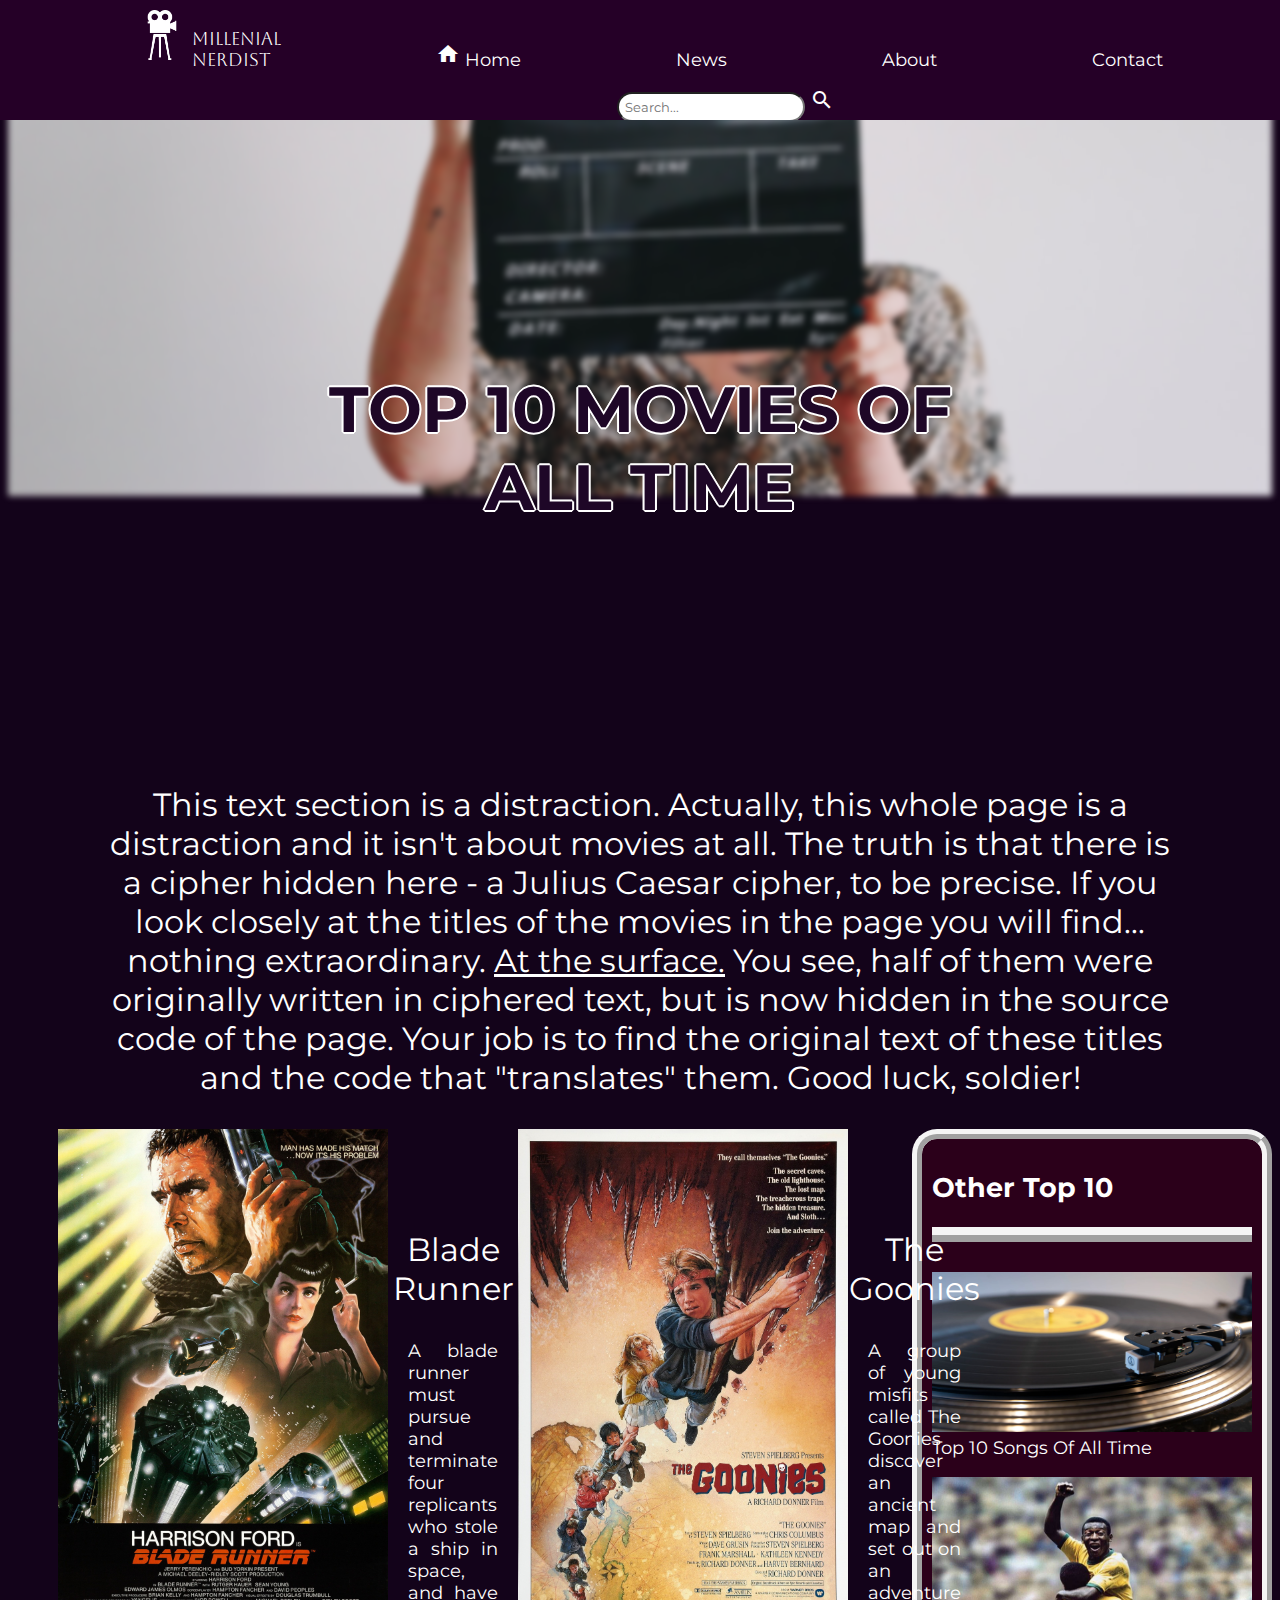
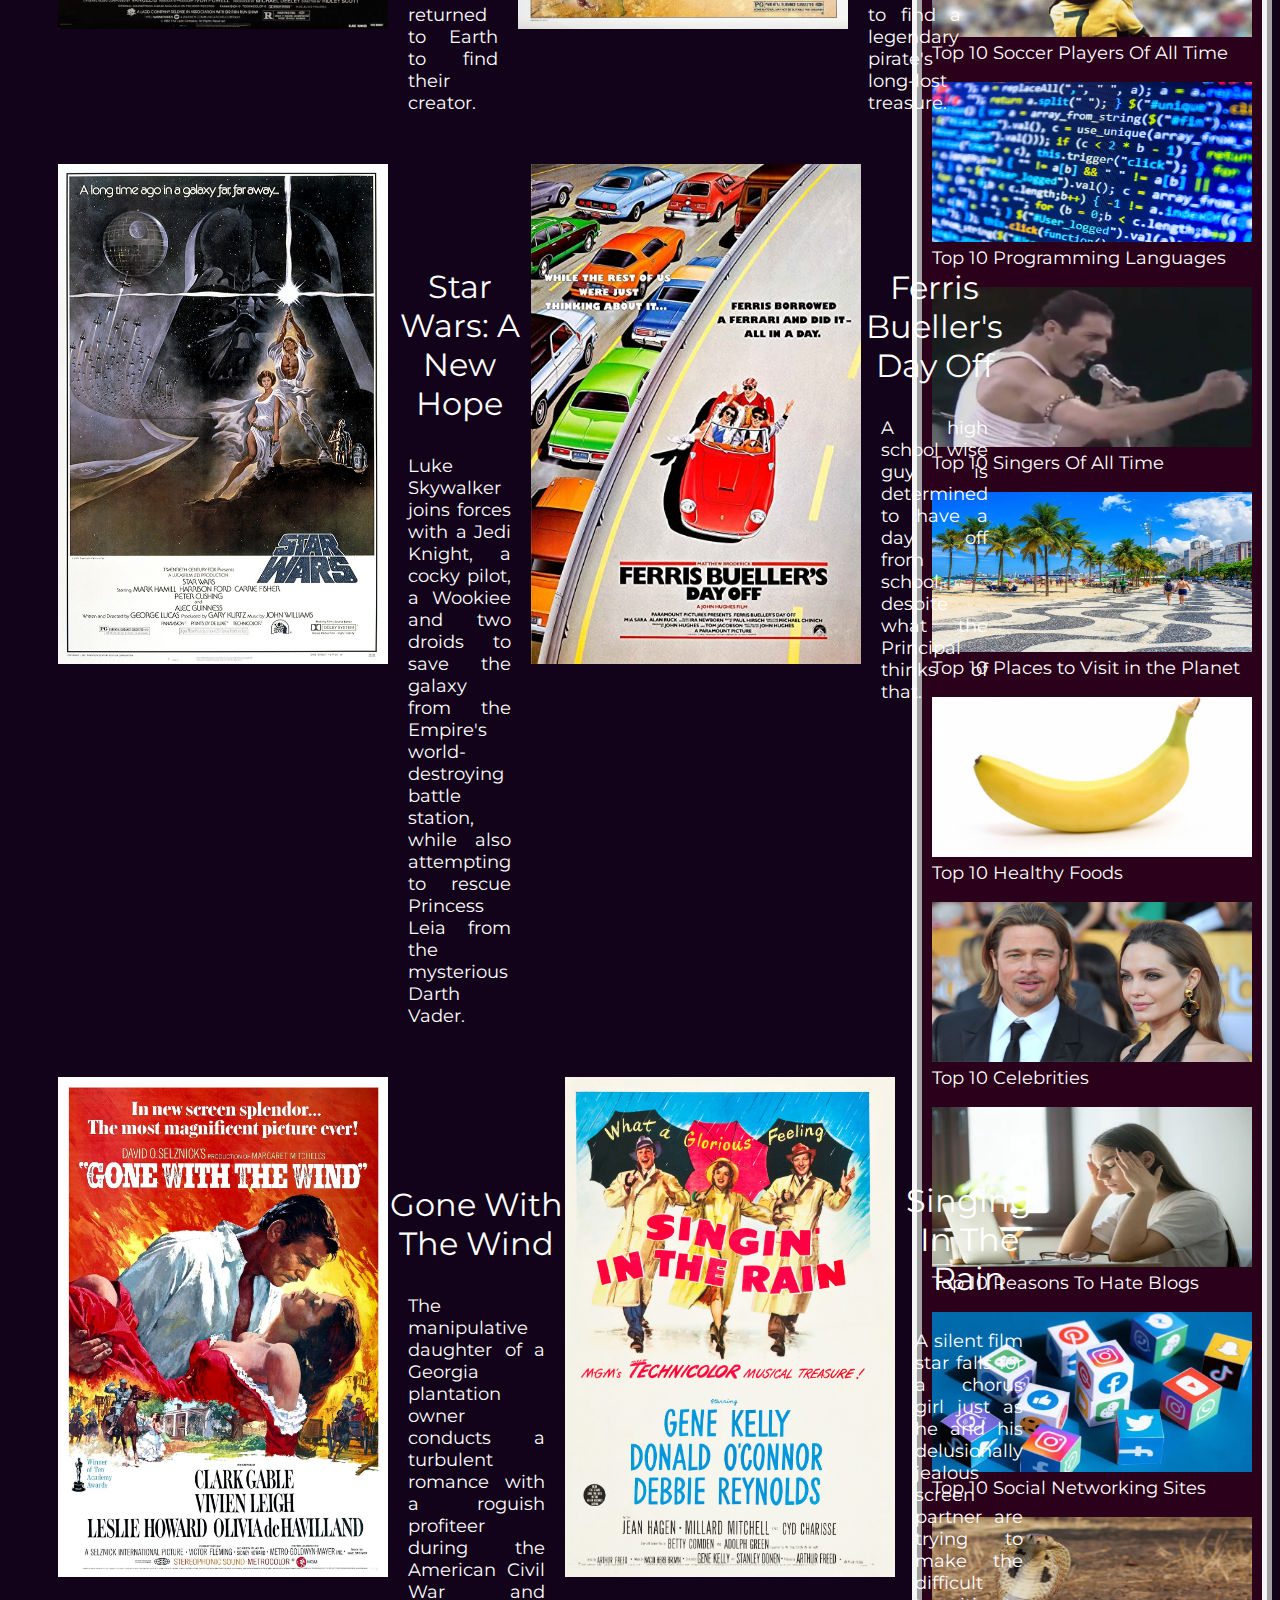
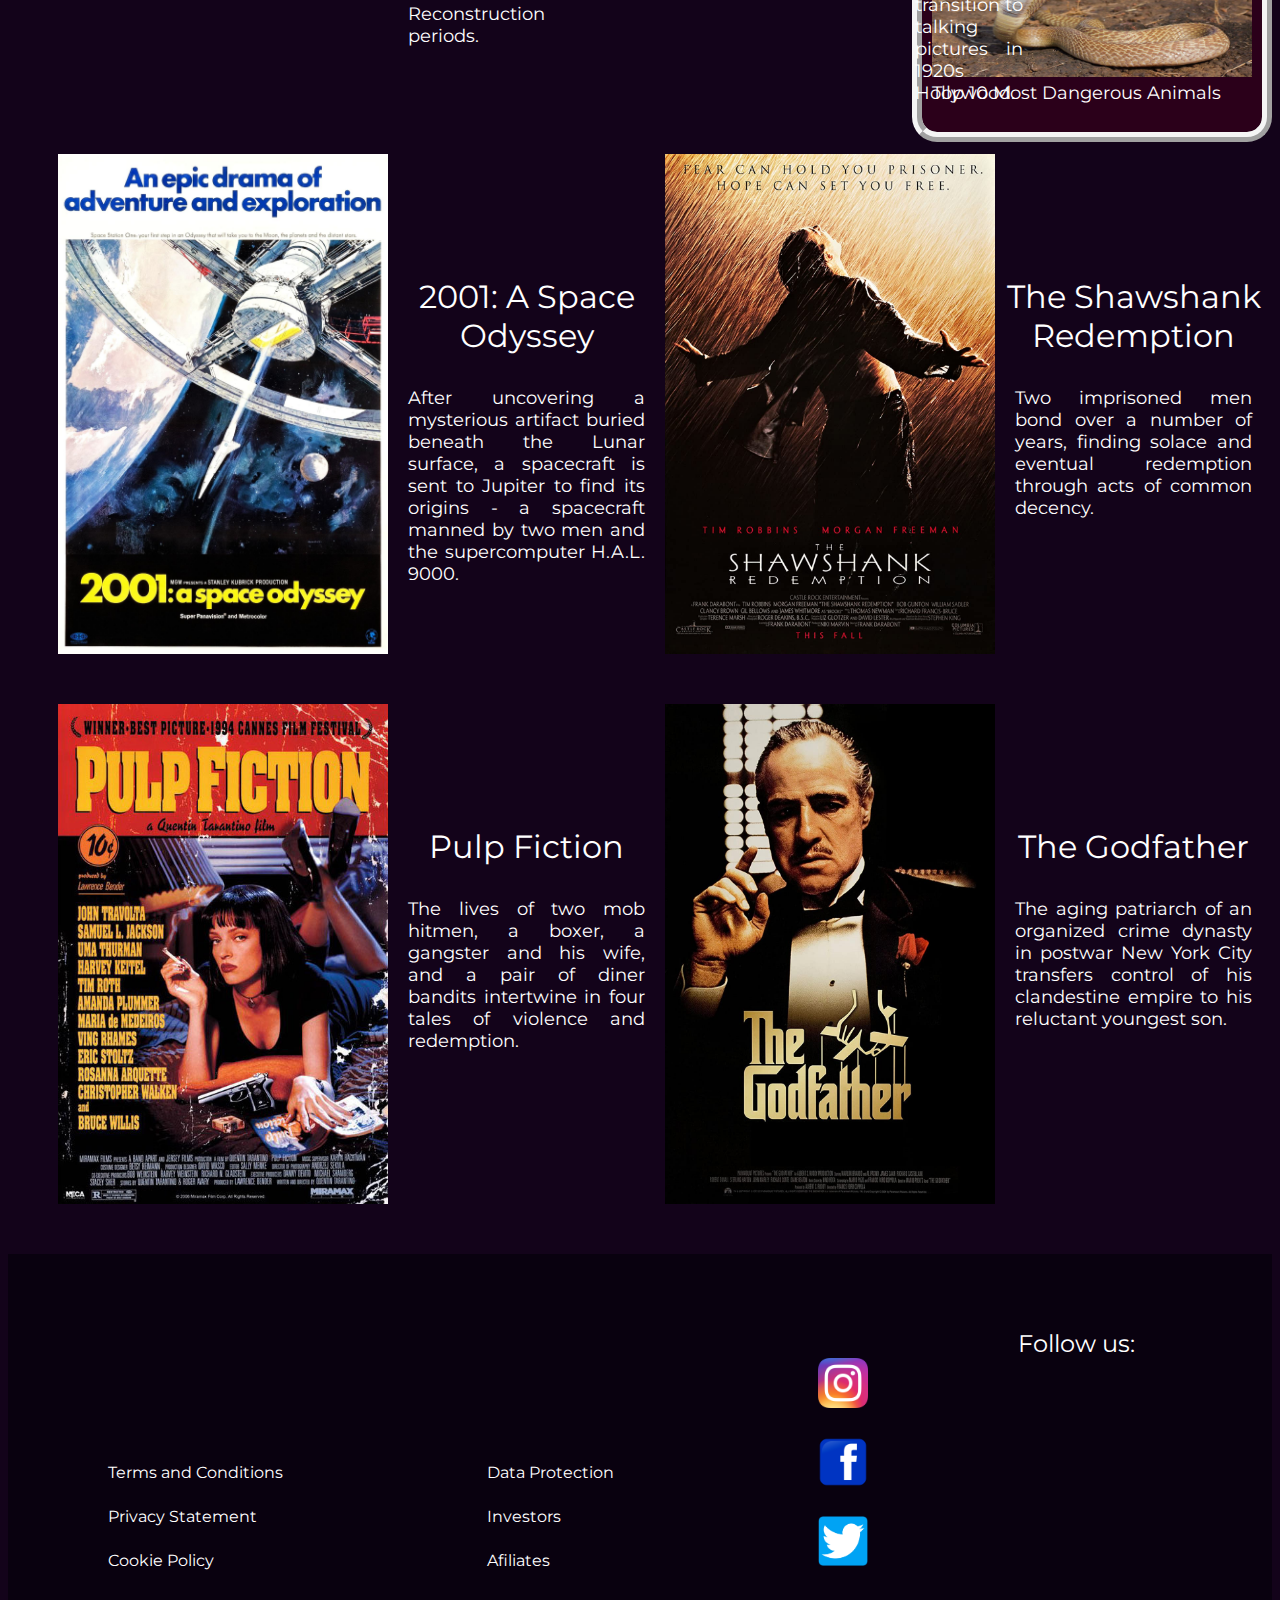
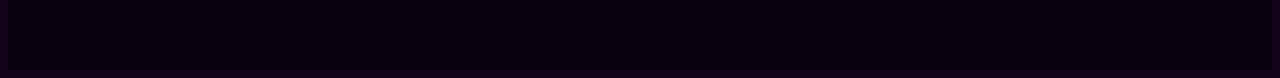
==== src/index.html @ d36bc5b1 "Create src folder and separate html, css and js files" ====
<!DOCTYPE html>
<html lang="pt-br">
  <head>
    <meta charset="UTF-8">
    <meta http-equiv="X-UA-Compatible" content="IE=edge">
    <meta name="viewport" content="width=device-width, initial-scale=1.0">
    <meta name="robots" content="index, follow">
    <meta name="revised" content="F_r_i_d_a_y, September __th, 2022, __:__pm">
    <meta name="author" content="Matheus Caetano Rocha, https://github.com/matheusrocha-mus">
    <link rel="stylesheet" href="https://fonts.googleapis.com/css?family=Montserrat">
    <link rel="stylesheet" href="https://fonts.googleapis.com/css?family=Aboreto">
    <link rel="stylesheet" href="https://fonts.googleapis.com/icon?family=Material+Icons">
    <link rel="icon" type="image/png" href="../camera-icon.png">
    <link rel="stylesheet" href="index.css">
    <title>Millenial Nerdist - Top 10 Movies Of All Time</title>
  </head>


  <body>
    <header>
      <a href="../shrek.png" target="_blank">Accessibility</a>
      <a class="margin-nav-header" href="../shrek.png" target="_blank">Where We Are</a>
      <a class="margin-nav-header" href="../shrek.png" target="_blank">Legal Information</a>
      <a class="margin-nav-header" href="../shrek.png" target="_blank">Support</a>
      <select class="margin-nav-header" style="border-radius: 25px; font-family: Montserrat, sans-serif; text-align: center;">
        <option disabled selected>Language</option>
        <option>English</option>
        <option>American english</option>
        <option>Californian english</option>
        <option>Also english</option>
        <option>Uhm... english?</option>
        <option>English, hell yeah!</option>
      </select>
<!--      <a href="../shrek.png" target="_blank"><i class="material-icons" style="text-align: right;">settings</i></a>-->
    </header>
    

    <nav id="nav">
      <div style="display:inline-block; vertical-align:top;">
        <a href="#nav">
          <img src="../camera-icon.png" width="50" height="50" alt="film-camera-icon">
        </a>
      </div>
      <div style="display:inline-block;"><p style="font-family: Aboreto, sans-serif; text-align: left">Millenial<br>Nerdist</p></div>
      <a class="margin-nav-header" id="home" href="#home">
        <i class="material-icons">home</i>
        <div style="display: inline-block;">Home</div></a>
      <a class="margin-nav-header" href="../shrek.png" target="_blank">News</a>
      <a class="margin-nav-header" href="../shrek.png" target="_blank">About</a>
      <a class="margin-nav-header" href="../shrek.png" target="_blank">Contact</a>
      <input class="margin-nav-header" type="text" placeholder="  Search..." style="border-radius: 25px; font-family: Montserrat, sans-serif; padding: 5px 0px">
      <a href="../shrek.png" target="_blank"><i class="material-icons">search</i></a>
      </nav>


    <section style="margin-top: 15px;">
      <div id="background-image-and-title">
        <img src="../main-title-background-image.jpg" alt="background-image" style="width:100%; margin-top:-400px">
      </div>
      <h1 id="background-text">TOP 10 MOVIES OF ALL TIME</h1>
    </section>


    <section>
      <p style="text-align: center; padding: 0px 100px">
        <emphasis>This text section is a distraction. Actually, this whole page is a distraction and it isn't about movies at all. The truth is that there is a cipher hidden here - a Julius Caesar cipher,
                  to be precise. If you look closely at the titles of the movies in the page you will find... nothing extraordinary. <u>At the surface.</u> You see, half of them were originally written in
                  ciphered text, but is now hidden in the source code of the page. Your job is to find the original text of these titles and the code that "translates" them. Good luck, soldier!</emphasis>
      </p>
    </section>

    <aside>
      <h2>Other Top 10</h2>
      <p style="border-top: 15px ridge whitesmoke;">
        <a href="../shrek.png" target="_blank">
          <img src="../vinyl.jpeg" width="320" height="160" alt="vinyl" style="padding-top: 30px;"><br>
          Top 10 Songs Of All Time</a></p>
      <p><a href="../shrek.png" target="_blank">
        <img src="../soccer.jpg" width="320" height="160" alt="soccer"><br>
        Top 10 Soccer Players Of All Time</a></p>
      <p><a href="../shrek.png" target="_blank">
        <img src="../programming-languages.jpg" width="320" height="160" alt="programming-languages"><br>
        Top 10 Programming Languages</a></p>
      <p><a href="../shrek.png" target="_blank">
        <img src="../freddie-mercury.jpg" width="320" height="160" alt="freddie-mercury"><br>
        Top 10 Singers Of All Time</a></p>
      <p><a href="../shrek.png" target="_blank">
        <img src="../copacabana.jpg" width="320" height="160" alt="copacabana"><br>
        Top 10 Places to Visit in the Planet</a></p>
      <p><a href="../shrek.png" target="_blank">
        <img src="../banana.jpg" width="320" height="160" alt="banana"><br>
        Top 10 Healthy Foods</a></p>
      <p><a href="../shrek.png" target="_blank">
        <img src="../celebrities.png" width="320" height="160" alt="celebrities"><br>
        Top 10 Celebrities</a></p>
      <p><a href="../shrek.png" target="_blank">
        <img src="../blogs.jpeg" width="320" height="160" alt="blogs"><br>
        Top 10 Reasons To Hate Blogs</a></p>
      <p><a href="../shrek.png" target="_blank">
        <img src="../social-networks.jpeg" width="320" height="160" alt="social-networks"><br>
        Top 10 Social Networking Sites</a></p>
      <p><a href="../shrek.png" target="_blank">
        <img src="../snake.jpg" width="320" height="160" alt="snake"><br>
        Top 10 Most Dangerous Animals</a></p>
    </aside>

    <article>
      <div class="row">
        <div class="movie-container">
          <a href="https://www.imdb.com/title/tt0083658/?ref_=nv_sr_srsg_3" target="_blank">
            <img class="movie-poster" src="../blade-runner-poster.jpg" width="330" height="500" alt="blade-runner-movie-poster">
            <p class="notEncrypted">Blade Runner</p>
            <div class="notEncrypted">A blade runner must pursue and terminate four replicants who stole a ship in space, and have returned to Earth to find their creator.</div></a>
        </div>

        <div class="movie-container">
          <a href="https://www.imdb.com/title/tt0089218/?ref_=nv_sr_srsg_0" target="_blank">
            <img class="movie-poster" src="../the-goonies-poster.jpg" width="330" height="500" alt="the-goonies-movie-poster">
            <p class="encrypted">Wkh Jrrqlhv</p>
            <div class="encrypted">D jurxs ri brxqj plvilwv fdoohg Wkh Jrrqlhv glvfryhu dq dqflhqw pds dqg vhw rxw rq dq dgyhqwxuh wr ilqg d ohjhqgdub sludwh'v orqj-orvw wuhdvxuh.</div></a>
        </div>
      </div>

      <div class="row">
        <div class="movie-container">
          <a href="https://www.imdb.com/title/tt0076759/?ref_=nv_sr_srsg_1" target="_blank">
            <img class="movie-poster" src="../star-wars-poster.jpg" width="330" height="500" alt="star-wars-movie-poster">
            <p class="notEncrypted">Star Wars: A New Hope</p>
            <div class="notEncrypted">Luke Skywalker joins forces with a Jedi Knight, a cocky pilot, a Wookiee and two droids to save the galaxy from the Empire's world-destroying battle station, while also
                                       attempting to rescue Princess Leia from the mysterious Darth Vader.</div></a>
        </div>

        <div class="movie-container">
          <a href="https://www.imdb.com/title/tt0091042/?ref_=nv_sr_srsg_0" target="_blank">
            <img class="movie-poster" src="../ferris-bueller-poster.jpg" width="330" height="500" alt="ferries-buller-movie-poster">
            <p class="encrypted">Ihuulv Exhoohu'v Gdb Rii</p>
            <div class="encrypted">D kljk vfkrro zlvh jxb lv ghwhuplqhg wr kdyh d gdb rii iurp vfkrro, ghvslwh zkdw wkh Sulqflsdo wklqnv ri wkdw.</div></a>
        </div>
      </div>

      <div class="row">
        <div class="movie-container">
          <a href="https://www.imdb.com/title/tt0031381/?ref_=nv_sr_srsg_0" target="_blank">
            <img class="movie-poster" src="../gone-with-the-wind-poster.jpg" width="330" height="500" alt="gone-with-the-wind-movie-poster">
            <p class="notEncrypted">Gone With The Wind</p>
            <div class="notEncrypted">The manipulative daughter of a Georgia plantation owner conducts a turbulent romance with a roguish profiteer during the American Civil War and Reconstruction periods.</div></a>
        </div>

        <div class="movie-container">
          <a href="https://www.imdb.com/title/tt0045152/?ref_=nv_sr_srsg_2" target="_blank">
            <img class="movie-poster" src="../singing-in-the-rain-poster.jpg" width="330" height="500" alt="singing-in-the-rain-movie-poster">
            <p class="encrypted">Vlqjlqj Lq Wkh Udlq</p>
            <div class="encrypted">D vlohqw ilop vwdu idoov iru d fkruxv jluo mxvw dv kh dqg klv ghoxvlrqdoob mhdorxv vfuhhq sduwqhu duh wublqj wr pdnh wkh gliilfxow wudqvlwlrq wr wdonlqj slfwxuhv lq 1920v
                                   Kroobzrrg.</div></a>
        </div>
      </div>

      <div class="row">
        <div class="movie-container">
          <a href="https://www.imdb.com/title/tt0062622/?ref_=nv_sr_srsg_0" target="_blank">
            <img class="movie-poster" src="../2001-space-odyssey-poster.jpg" width="330" height="500" alt="2001-space-odyssey-movie-poster">
            <p class="notEncrypted">2001: A Space Odyssey</p>
            <div class="notEncrypted">After uncovering a mysterious artifact buried beneath the Lunar surface, a spacecraft is sent to Jupiter to find its origins - a spacecraft manned by two men and the 
                                      supercomputer H.A.L. 9000.</div></a>
        </div>

        <div class="movie-container">
          <a href="https://www.imdb.com/title/tt0111161/?ref_=nv_sr_srsg_0" target="_blank">
            <img class="movie-poster" src="../the-shawshank-redemption-poster.jpg" width="330" height="500" alt="the-shawshank-redemption-movie-poster">
            <p class="encrypted">Wkh Vkdzvkdqn Uhghpswlrq</p>
            <div class="encrypted">Wzr lpsulvrqhg phq erqg ryhu d qxpehu ri bhduv, ilqglqj vrodfh dqg hyhqwxdo uhghpswlrq wkurxjk dfwv ri frpprq ghfhqfb.</div></a>
        </div>
      </div>

      <div class="row">
        <div class="movie-container">
          <a href="https://www.imdb.com/title/tt0110912/?ref_=nv_sr_srsg_0" target="_blank">
            <img class="movie-poster" src="../pulp-fiction-poster.jpg" width="330" height="500" alt="pulp-fiction-movie-poster">
            <p class="notEncrypted">Pulp Fiction</p>
            <div class="notEncrypted">The lives of two mob hitmen, a boxer, a gangster and his wife, and a pair of diner bandits intertwine in four tales of violence and redemption.</div></a>
        </div>

        <div class="movie-container">
          <a href="https://www.imdb.com/title/tt0068646/?ref_=nv_sr_srsg_0" target="_blank">
            <img class="movie-poster" src="../the-godfather-poster.jpg" width="330" height="500" alt="the-godfather-movie-poster">
            <p class="encrypted">Wkh Jrgidwkhu</p>
            <div class="encrypted">Wkh djlqj sdwuldufk ri dq rujdqlchg fulph gbqdvwb lq srvwzdu Qhz Brun Flwb wudqvihuv frqwuro ri klv fodqghvwlqh hpsluh wr klv uhoxfwdqw brxqjhvw vrq.</div></a>
        </div>
      </div>
    </article>


    <footer style="padding: 75px 0px;">
      <div style="display: inline-block; margin-left: 100px;">
        <a href="../shrek.png" target="_blank">Terms and Conditions</a>
        <a href="../shrek.png" target="_blank">Privacy Statement</a>
        <a href="../shrek.png" target="_blank">Cookie Policy</a>
      </div>
      <div style="display: inline-block;">
        <a href="../shrek.png" target="_blank">Data Protection</a>
        <a href="../shrek.png" target="_blank">Investors</a>
        <a href="../shrek.png" target="_blank">Afiliates</a>
      </div>
      <div style="display: inline-block;">
        <div style="font-size: x-large;">Follow us:</div>
        <a href="../shrek.png" target="_blank"><img src="../instagram-icon.png" alt="instagram-icon" height="50px" width="50px"></a>
        <a href="../shrek.png" target="_blank"><img src="../facebook-icon.png" alt="facebook-icon" height="50px" width="50px"></a>
        <a href="../shrek.png" target="_blank"><img src="../twitter-icon.png" alt="twitter-icon" height="50px" width="50px"></a>
      </div>
    </footer>


    <script src="index.js"></script>


  </body>
</html>
---- src/index.css ----
body {
    background-color: rgb(19, 3, 26);
    color: white;
    font-family: Montserrat, sans-serif;
    font-size: xx-large;
}

a {
    text-decoration:none;
    color: white;
}

a:hover {
    color:rgb(255, 215, 162);
}

.margin-nav-header {
    margin-left: 150px;
}

header {
    background-color: rgb(43, 0, 26);
    font-size: medium;
    text-align: center;
    padding: 5px;
    margin-bottom: 14px;
}

nav {
    background-color: rgb(37, 0, 39);
    padding: 10px;
    font-size: large;
    text-align: center;
    position: fixed;
    top: 0;
    left: 0;
    height: 100px;
    width: 100%;
    z-index: 1;
    overflow: hidden;
}

#background-image-and-title {
    position: relative;
    filter: blur(3px);
    -webkit-filter: blur(3px);
    height: 700px;
    overflow: hidden;
}

#background-text {
    position: absolute;
    top: 45%;
    left: 50%;
    transform: translate(-50%, -50%);
    text-align: center;
    color: rgb(30, 7, 39);
    text-shadow: 2px 0 #fff, -2px 0 #fff, 0 2px #fff, 0 -2px #fff, 1px 1px #fff, -1px -1px #fff, 1px -1px #fff, -1px 1px #fff;
}

.movie-container {
    flex: 50%;
    margin-bottom: 50px;
}

.movie-poster {
    float: left;
}

.row {
    display: flex;
    margin-left: 50px;
}
    
p.encrypted, p.notEncrypted {
    text-align: center;
    padding-top: 15%;
}

div.encrypted, div.notEncrypted {
    font-size: large;
    text-align: justify;
    text-justify: inter-word;
    padding: 0px 20px 0px 350px;
}

aside {
    border-radius: 25px;
    background-color: rgb(43, 0, 26);
    float: right;
    border: 10px ridge whitesmoke;
    padding: 10px;
    font-size: large;
}

footer {
    background-color: rgb(9, 1, 15);
    font-size: medium;
}

footer a {
    margin-bottom: 25px;
    display: block;
}

footer div {
    margin-left: 200px;
}
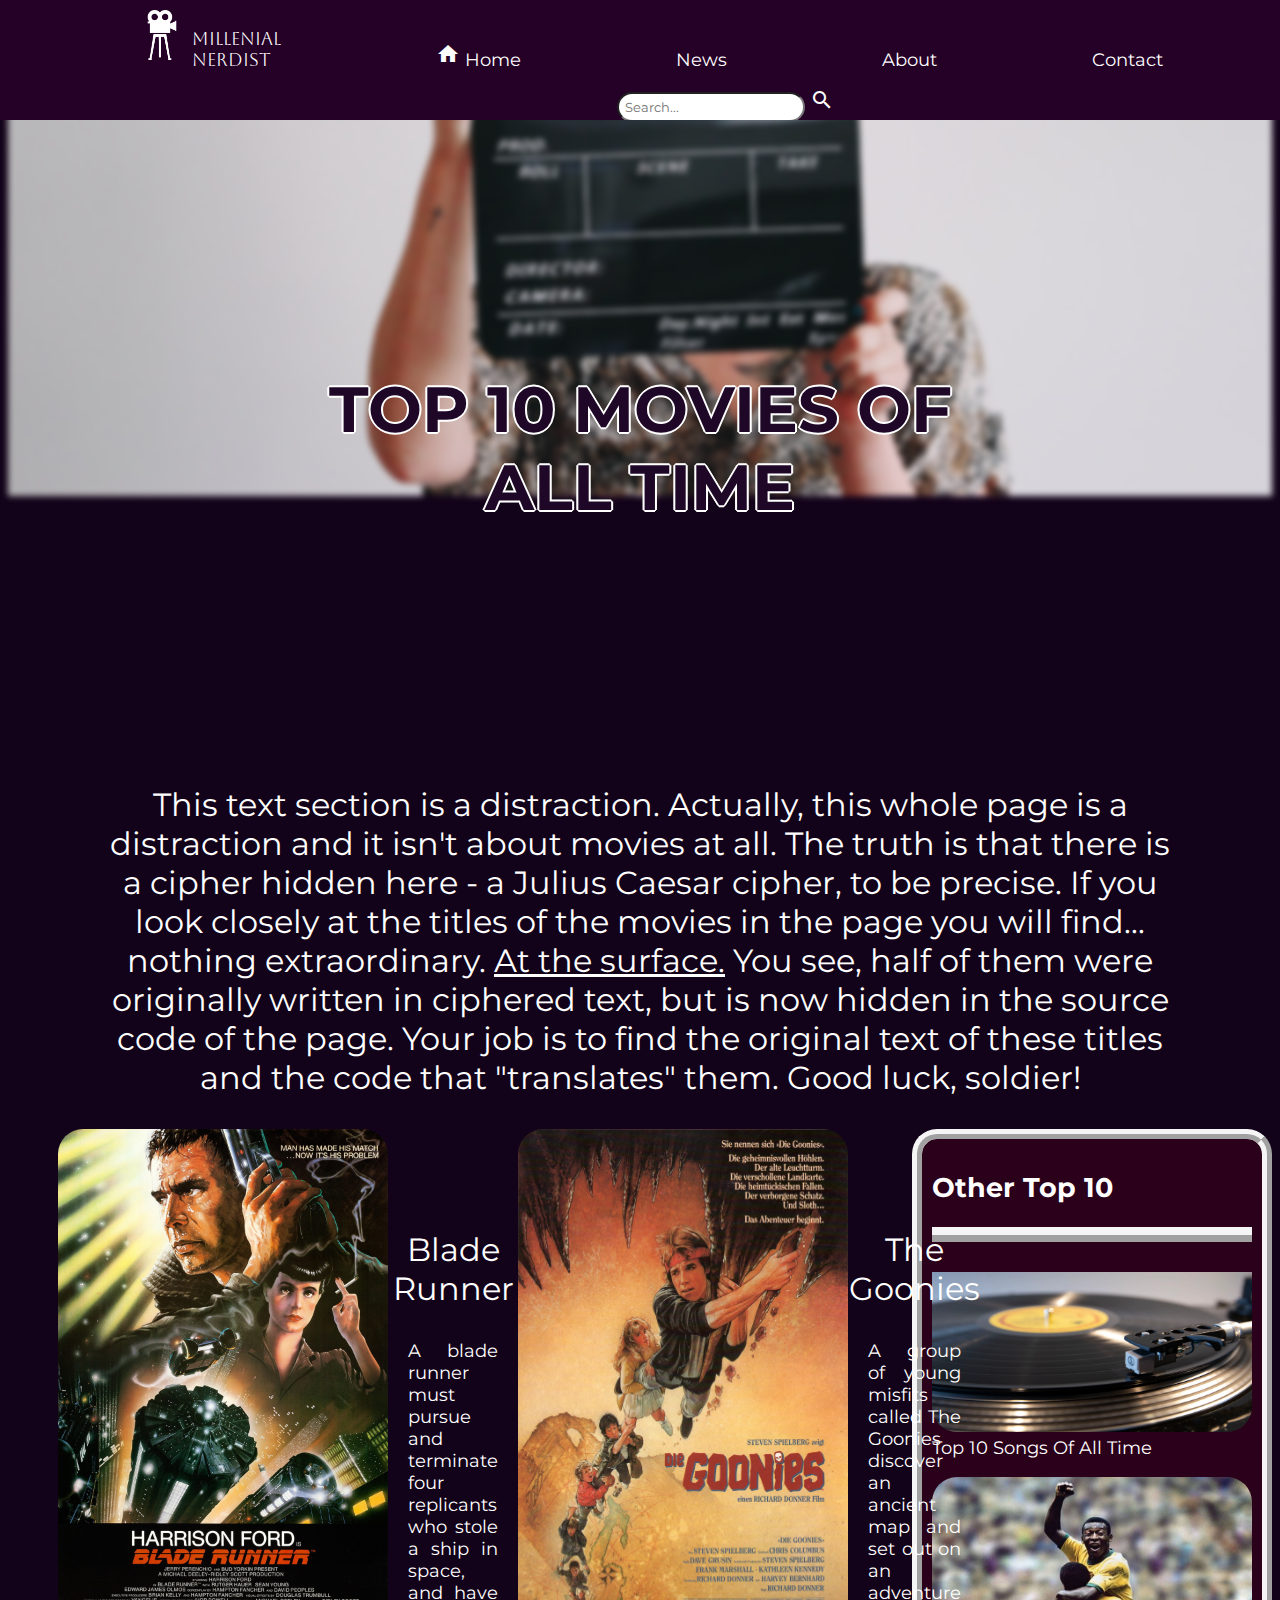
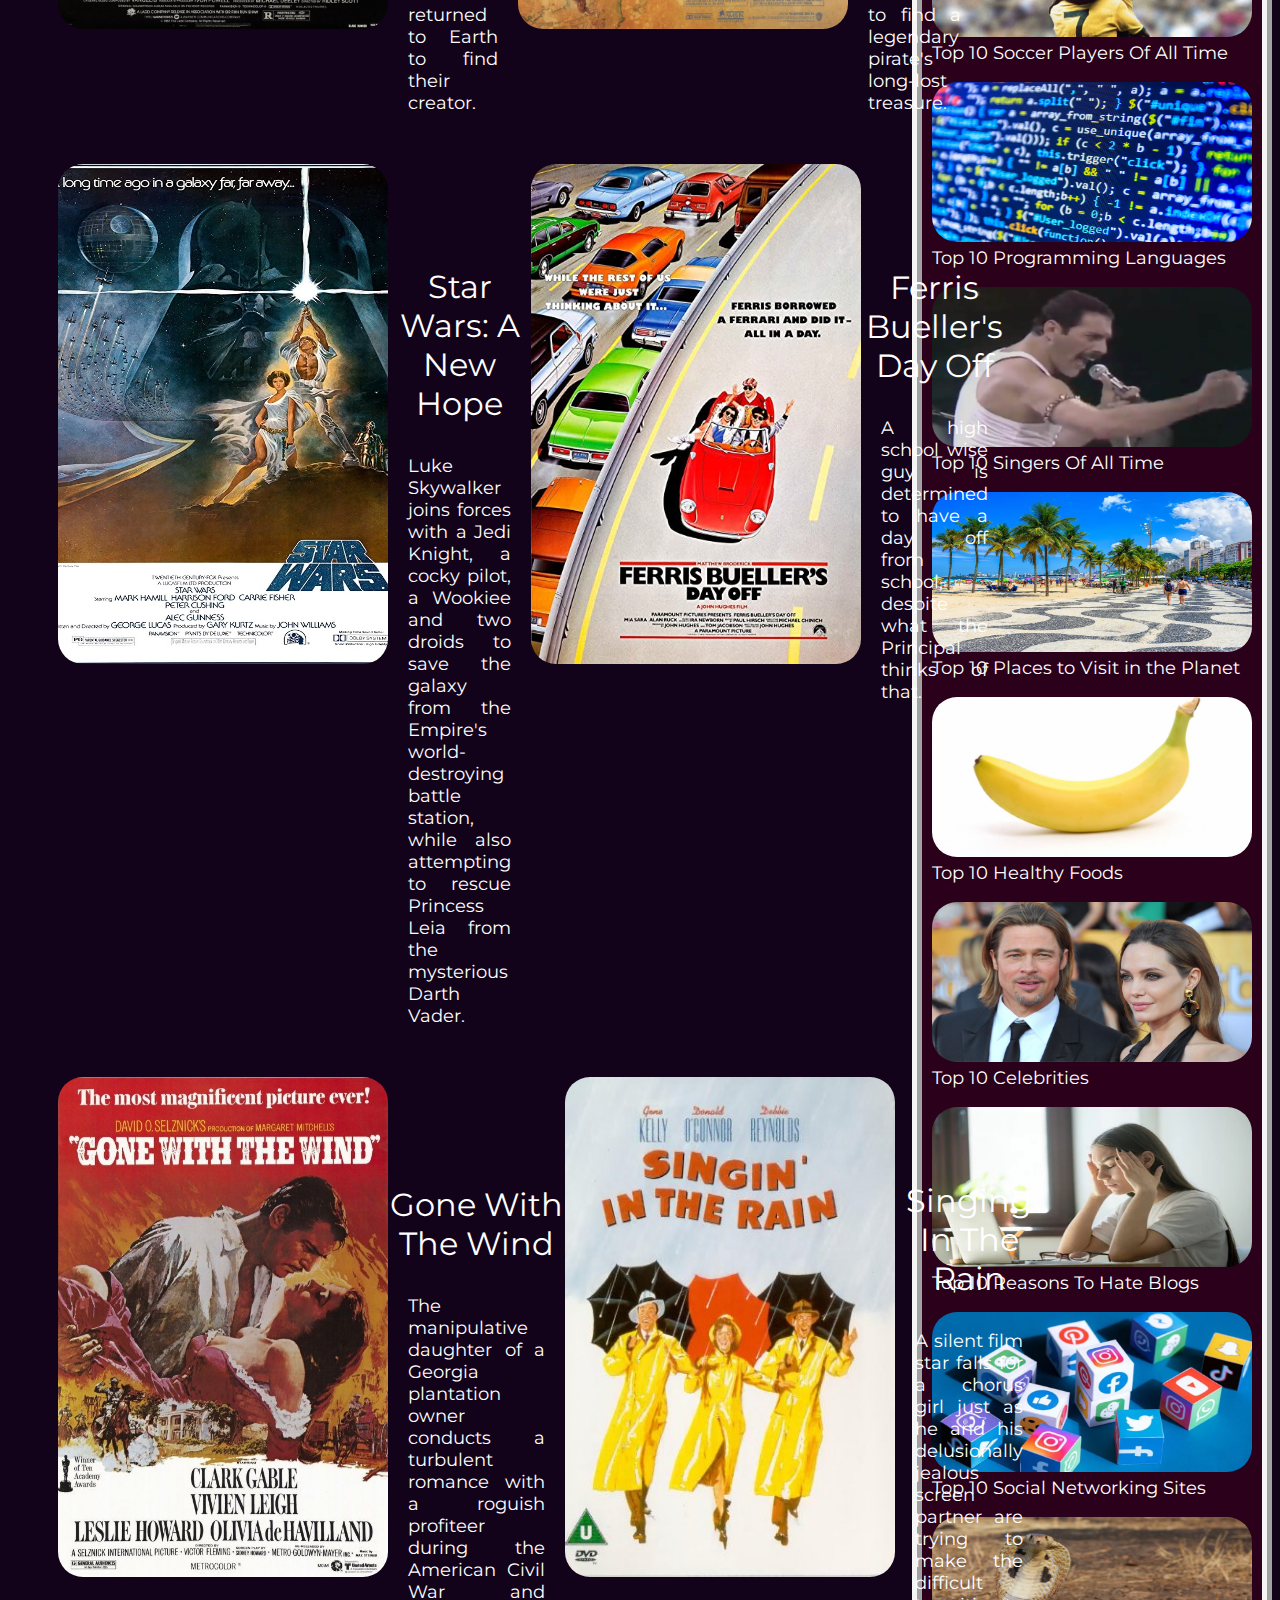
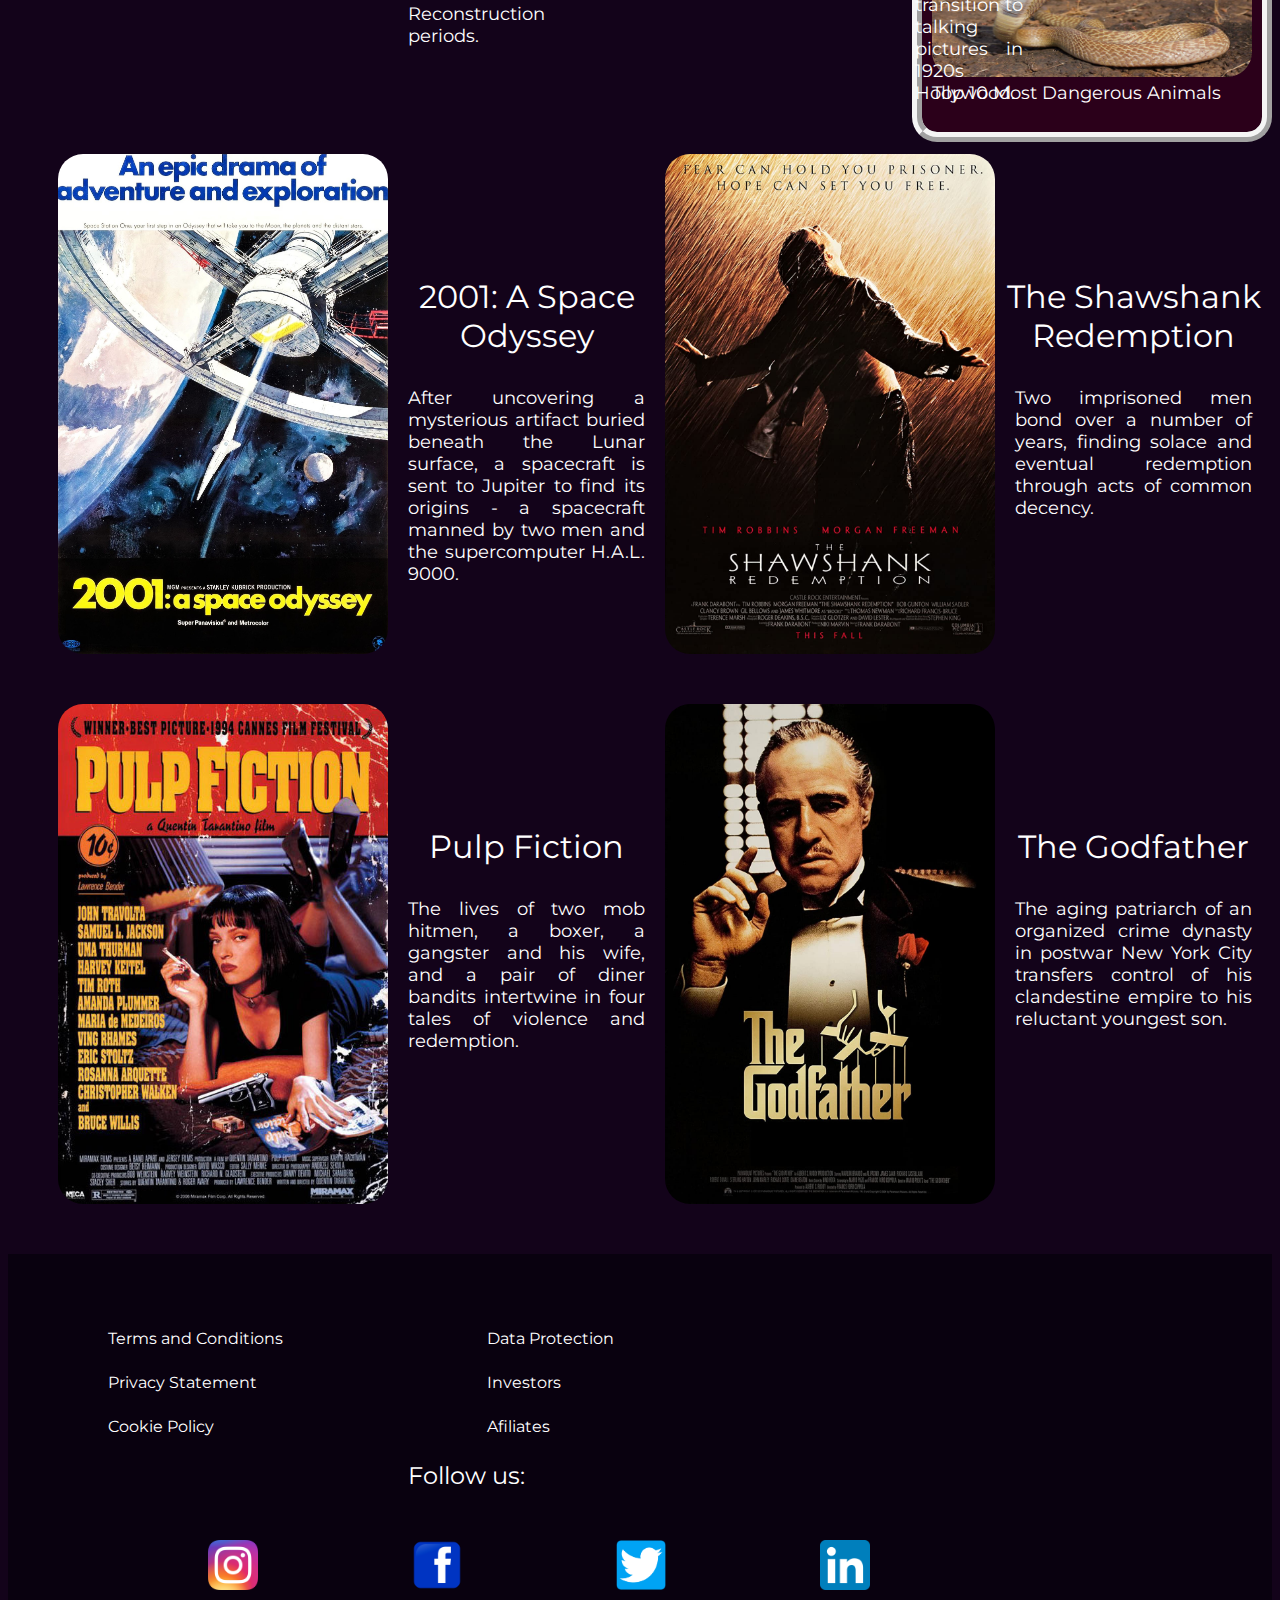
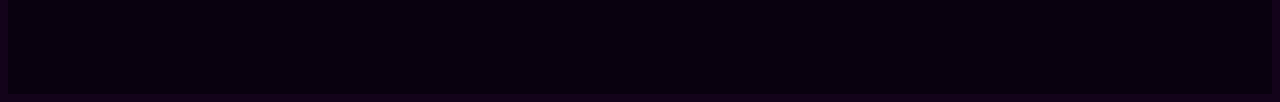
==== commit 431aed3e: "Clip white border of some posters, improve layout/styling and fix footer" ====
--- a/src/index.html
+++ b/src/index.html
@@ -10,18 +10,18 @@
     <link rel="stylesheet" href="https://fonts.googleapis.com/css?family=Montserrat">
     <link rel="stylesheet" href="https://fonts.googleapis.com/css?family=Aboreto">
     <link rel="stylesheet" href="https://fonts.googleapis.com/icon?family=Material+Icons">
-    <link rel="icon" type="image/png" href="../camera-icon.png">
-    <link rel="stylesheet" href="index.css">
+    <link rel="icon" type="image/png" href="../images/camera-icon.png">
+    <link rel="stylesheet" href="style.css">
     <title>Millenial Nerdist - Top 10 Movies Of All Time</title>
   </head>
 
 
   <body>
     <header>
-      <a href="../shrek.png" target="_blank">Accessibility</a>
-      <a class="margin-nav-header" href="../shrek.png" target="_blank">Where We Are</a>
-      <a class="margin-nav-header" href="../shrek.png" target="_blank">Legal Information</a>
-      <a class="margin-nav-header" href="../shrek.png" target="_blank">Support</a>
+      <a href="../images/shrek.png" target="_blank">Accessibility</a>
+      <a class="margin-nav-header" href="../images/shrek.png" target="_blank">Where We Are</a>
+      <a class="margin-nav-header" href="../images/shrek.png" target="_blank">Legal Information</a>
+      <a class="margin-nav-header" href="../images/shrek.png" target="_blank">Support</a>
       <select class="margin-nav-header" style="border-radius: 25px; font-family: Montserrat, sans-serif; text-align: center;">
         <option disabled selected>Language</option>
         <option>English</option>
@@ -31,31 +31,31 @@
         <option>Uhm... english?</option>
         <option>English, hell yeah!</option>
       </select>
-<!--      <a href="../shrek.png" target="_blank"><i class="material-icons" style="text-align: right;">settings</i></a>-->
+<!--      <a href="../images/shrek.png" target="_blank"><i class="material-icons" style="text-align: right;">settings</i></a>-->
     </header>
     
 
     <nav id="nav">
       <div style="display:inline-block; vertical-align:top;">
         <a href="#nav">
-          <img src="../camera-icon.png" width="50" height="50" alt="film-camera-icon">
+          <img src="../images/camera-icon.png" width="50" height="50" alt="film-camera-icon">
         </a>
       </div>
       <div style="display:inline-block;"><p style="font-family: Aboreto, sans-serif; text-align: left">Millenial<br>Nerdist</p></div>
       <a class="margin-nav-header" id="home" href="#home">
         <i class="material-icons">home</i>
         <div style="display: inline-block;">Home</div></a>
-      <a class="margin-nav-header" href="../shrek.png" target="_blank">News</a>
-      <a class="margin-nav-header" href="../shrek.png" target="_blank">About</a>
-      <a class="margin-nav-header" href="../shrek.png" target="_blank">Contact</a>
+      <a class="margin-nav-header" href="../images/shrek.png" target="_blank">News</a>
+      <a class="margin-nav-header" href="../images/shrek.png" target="_blank">About</a>
+      <a class="margin-nav-header" href="../images/shrek.png" target="_blank">Contact</a>
       <input class="margin-nav-header" type="text" placeholder="  Search..." style="border-radius: 25px; font-family: Montserrat, sans-serif; padding: 5px 0px">
-      <a href="../shrek.png" target="_blank"><i class="material-icons">search</i></a>
+      <a href="../images/shrek.png" target="_blank"><i class="material-icons">search</i></a>
       </nav>
 
 
     <section style="margin-top: 15px;">
       <div id="background-image-and-title">
-        <img src="../main-title-background-image.jpg" alt="background-image" style="width:100%; margin-top:-400px">
+        <img src="../images/main-title-background-image.jpg" alt="background-image" style="width:100%; margin-top:-400px">
       </div>
       <h1 id="background-text">TOP 10 MOVIES OF ALL TIME</h1>
     </section>
@@ -72,35 +72,35 @@
     <aside>
       <h2>Other Top 10</h2>
       <p style="border-top: 15px ridge whitesmoke;">
-        <a href="../shrek.png" target="_blank">
-          <img src="../vinyl.jpeg" width="320" height="160" alt="vinyl" style="padding-top: 30px;"><br>
+        <a href="../images/shrek.png" target="_blank">
+          <img src="../images/vinyl.jpeg" width="320" height="160" alt="vinyl" style="padding-top: 30px;"><br>
           Top 10 Songs Of All Time</a></p>
-      <p><a href="../shrek.png" target="_blank">
-        <img src="../soccer.jpg" width="320" height="160" alt="soccer"><br>
+      <p><a href="../images/shrek.png" target="_blank">
+        <img src="../images/soccer.jpg" width="320" height="160" alt="soccer"><br>
         Top 10 Soccer Players Of All Time</a></p>
-      <p><a href="../shrek.png" target="_blank">
-        <img src="../programming-languages.jpg" width="320" height="160" alt="programming-languages"><br>
+      <p><a href="../images/shrek.png" target="_blank">
+        <img src="../images/programming-languages.jpg" width="320" height="160" alt="programming-languages"><br>
         Top 10 Programming Languages</a></p>
-      <p><a href="../shrek.png" target="_blank">
-        <img src="../freddie-mercury.jpg" width="320" height="160" alt="freddie-mercury"><br>
+      <p><a href="../images/shrek.png" target="_blank">
+        <img src="../images/freddie-mercury.jpg" width="320" height="160" alt="freddie-mercury"><br>
         Top 10 Singers Of All Time</a></p>
-      <p><a href="../shrek.png" target="_blank">
-        <img src="../copacabana.jpg" width="320" height="160" alt="copacabana"><br>
+      <p><a href="../images/shrek.png" target="_blank">
+        <img src="../images/copacabana.jpg" width="320" height="160" alt="copacabana"><br>
         Top 10 Places to Visit in the Planet</a></p>
-      <p><a href="../shrek.png" target="_blank">
-        <img src="../banana.jpg" width="320" height="160" alt="banana"><br>
+      <p><a href="../images/shrek.png" target="_blank">
+        <img src="../images/banana.jpg" width="320" height="160" alt="banana"><br>
         Top 10 Healthy Foods</a></p>
-      <p><a href="../shrek.png" target="_blank">
-        <img src="../celebrities.png" width="320" height="160" alt="celebrities"><br>
+      <p><a href="../images/shrek.png" target="_blank">
+        <img src="../images/celebrities.png" width="320" height="160" alt="celebrities"><br>
         Top 10 Celebrities</a></p>
-      <p><a href="../shrek.png" target="_blank">
-        <img src="../blogs.jpeg" width="320" height="160" alt="blogs"><br>
+      <p><a href="../images/shrek.png" target="_blank">
+        <img src="../images/blogs.jpeg" width="320" height="160" alt="blogs"><br>
         Top 10 Reasons To Hate Blogs</a></p>
-      <p><a href="../shrek.png" target="_blank">
-        <img src="../social-networks.jpeg" width="320" height="160" alt="social-networks"><br>
+      <p><a href="../images/shrek.png" target="_blank">
+        <img src="../images/social-networks.jpeg" width="320" height="160" alt="social-networks"><br>
         Top 10 Social Networking Sites</a></p>
-      <p><a href="../shrek.png" target="_blank">
-        <img src="../snake.jpg" width="320" height="160" alt="snake"><br>
+      <p><a href="../images/shrek.png" target="_blank">
+        <img src="../images/snake.jpg" width="320" height="160" alt="snake"><br>
         Top 10 Most Dangerous Animals</a></p>
     </aside>
 
@@ -108,14 +108,14 @@
       <div class="row">
         <div class="movie-container">
           <a href="https://www.imdb.com/title/tt0083658/?ref_=nv_sr_srsg_3" target="_blank">
-            <img class="movie-poster" src="../blade-runner-poster.jpg" width="330" height="500" alt="blade-runner-movie-poster">
+            <img class="movie-poster" src="../images/blade-runner-poster.jpg" width="330" height="500" alt="blade-runner-movie-poster">
             <p class="notEncrypted">Blade Runner</p>
             <div class="notEncrypted">A blade runner must pursue and terminate four replicants who stole a ship in space, and have returned to Earth to find their creator.</div></a>
         </div>
 
         <div class="movie-container">
           <a href="https://www.imdb.com/title/tt0089218/?ref_=nv_sr_srsg_0" target="_blank">
-            <img class="movie-poster" src="../the-goonies-poster.jpg" width="330" height="500" alt="the-goonies-movie-poster">
+            <img class="movie-poster" src="../images/the-goonies-poster.jpg" width="330" height="500" alt="the-goonies-movie-poster">
             <p class="encrypted">Wkh Jrrqlhv</p>
             <div class="encrypted">D jurxs ri brxqj plvilwv fdoohg Wkh Jrrqlhv glvfryhu dq dqflhqw pds dqg vhw rxw rq dq dgyhqwxuh wr ilqg d ohjhqgdub sludwh'v orqj-orvw wuhdvxuh.</div></a>
         </div>
@@ -124,7 +124,7 @@
       <div class="row">
         <div class="movie-container">
           <a href="https://www.imdb.com/title/tt0076759/?ref_=nv_sr_srsg_1" target="_blank">
-            <img class="movie-poster" src="../star-wars-poster.jpg" width="330" height="500" alt="star-wars-movie-poster">
+            <img class="movie-poster" src="../images/star-wars-poster.jpg" width="330" height="500" alt="star-wars-movie-poster">
             <p class="notEncrypted">Star Wars: A New Hope</p>
             <div class="notEncrypted">Luke Skywalker joins forces with a Jedi Knight, a cocky pilot, a Wookiee and two droids to save the galaxy from the Empire's world-destroying battle station, while also
                                        attempting to rescue Princess Leia from the mysterious Darth Vader.</div></a>
@@ -132,7 +132,7 @@
 
         <div class="movie-container">
           <a href="https://www.imdb.com/title/tt0091042/?ref_=nv_sr_srsg_0" target="_blank">
-            <img class="movie-poster" src="../ferris-bueller-poster.jpg" width="330" height="500" alt="ferries-buller-movie-poster">
+            <img class="movie-poster" src="../images/ferris-bueller-poster.jpg" width="330" height="500" alt="ferries-buller-movie-poster">
             <p class="encrypted">Ihuulv Exhoohu'v Gdb Rii</p>
             <div class="encrypted">D kljk vfkrro zlvh jxb lv ghwhuplqhg wr kdyh d gdb rii iurp vfkrro, ghvslwh zkdw wkh Sulqflsdo wklqnv ri wkdw.</div></a>
         </div>
@@ -141,14 +141,14 @@
       <div class="row">
         <div class="movie-container">
           <a href="https://www.imdb.com/title/tt0031381/?ref_=nv_sr_srsg_0" target="_blank">
-            <img class="movie-poster" src="../gone-with-the-wind-poster.jpg" width="330" height="500" alt="gone-with-the-wind-movie-poster">
+            <img class="movie-poster" src="../images/gone-with-the-wind-poster.jpg" width="330" height="500" alt="gone-with-the-wind-movie-poster">
             <p class="notEncrypted">Gone With The Wind</p>
             <div class="notEncrypted">The manipulative daughter of a Georgia plantation owner conducts a turbulent romance with a roguish profiteer during the American Civil War and Reconstruction periods.</div></a>
         </div>
 
         <div class="movie-container">
           <a href="https://www.imdb.com/title/tt0045152/?ref_=nv_sr_srsg_2" target="_blank">
-            <img class="movie-poster" src="../singing-in-the-rain-poster.jpg" width="330" height="500" alt="singing-in-the-rain-movie-poster">
+            <img class="movie-poster" src="../images/singing-in-the-rain-poster.jpg" width="330" height="500" alt="singing-in-the-rain-movie-poster">
             <p class="encrypted">Vlqjlqj Lq Wkh Udlq</p>
             <div class="encrypted">D vlohqw ilop vwdu idoov iru d fkruxv jluo mxvw dv kh dqg klv ghoxvlrqdoob mhdorxv vfuhhq sduwqhu duh wublqj wr pdnh wkh gliilfxow wudqvlwlrq wr wdonlqj slfwxuhv lq 1920v
                                    Kroobzrrg.</div></a>
@@ -158,7 +158,7 @@
       <div class="row">
         <div class="movie-container">
           <a href="https://www.imdb.com/title/tt0062622/?ref_=nv_sr_srsg_0" target="_blank">
-            <img class="movie-poster" src="../2001-space-odyssey-poster.jpg" width="330" height="500" alt="2001-space-odyssey-movie-poster">
+            <img class="movie-poster" src="../images/2001-space-odyssey-poster.jpg" width="330" height="500" alt="2001-space-odyssey-movie-poster">
             <p class="notEncrypted">2001: A Space Odyssey</p>
             <div class="notEncrypted">After uncovering a mysterious artifact buried beneath the Lunar surface, a spacecraft is sent to Jupiter to find its origins - a spacecraft manned by two men and the 
                                       supercomputer H.A.L. 9000.</div></a>
@@ -166,7 +166,7 @@
 
         <div class="movie-container">
           <a href="https://www.imdb.com/title/tt0111161/?ref_=nv_sr_srsg_0" target="_blank">
-            <img class="movie-poster" src="../the-shawshank-redemption-poster.jpg" width="330" height="500" alt="the-shawshank-redemption-movie-poster">
+            <img class="movie-poster" src="../images/the-shawshank-redemption-poster.jpg" width="330" height="500" alt="the-shawshank-redemption-movie-poster">
             <p class="encrypted">Wkh Vkdzvkdqn Uhghpswlrq</p>
             <div class="encrypted">Wzr lpsulvrqhg phq erqg ryhu d qxpehu ri bhduv, ilqglqj vrodfh dqg hyhqwxdo uhghpswlrq wkurxjk dfwv ri frpprq ghfhqfb.</div></a>
         </div>
@@ -175,14 +175,14 @@
       <div class="row">
         <div class="movie-container">
           <a href="https://www.imdb.com/title/tt0110912/?ref_=nv_sr_srsg_0" target="_blank">
-            <img class="movie-poster" src="../pulp-fiction-poster.jpg" width="330" height="500" alt="pulp-fiction-movie-poster">
+            <img class="movie-poster" src="../images/pulp-fiction-poster.jpg" width="330" height="500" alt="pulp-fiction-movie-poster">
             <p class="notEncrypted">Pulp Fiction</p>
             <div class="notEncrypted">The lives of two mob hitmen, a boxer, a gangster and his wife, and a pair of diner bandits intertwine in four tales of violence and redemption.</div></a>
         </div>
 
         <div class="movie-container">
           <a href="https://www.imdb.com/title/tt0068646/?ref_=nv_sr_srsg_0" target="_blank">
-            <img class="movie-poster" src="../the-godfather-poster.jpg" width="330" height="500" alt="the-godfather-movie-poster">
+            <img class="movie-poster" src="../images/the-godfather-poster.jpg" width="330" height="500" alt="the-godfather-movie-poster">
             <p class="encrypted">Wkh Jrgidwkhu</p>
             <div class="encrypted">Wkh djlqj sdwuldufk ri dq rujdqlchg fulph gbqdvwb lq srvwzdu Qhz Brun Flwb wudqvihuv frqwuro ri klv fodqghvwlqh hpsluh wr klv uhoxfwdqw brxqjhvw vrq.</div></a>
         </div>
@@ -191,26 +191,27 @@
 
 
     <footer style="padding: 75px 0px;">
-      <div style="display: inline-block; margin-left: 100px;">
-        <a href="../shrek.png" target="_blank">Terms and Conditions</a>
-        <a href="../shrek.png" target="_blank">Privacy Statement</a>
-        <a href="../shrek.png" target="_blank">Cookie Policy</a>
-      </div>
-      <div style="display: inline-block;">
-        <a href="../shrek.png" target="_blank">Data Protection</a>
-        <a href="../shrek.png" target="_blank">Investors</a>
-        <a href="../shrek.png" target="_blank">Afiliates</a>
-      </div>
-      <div style="display: inline-block;">
-        <div style="font-size: x-large;">Follow us:</div>
-        <a href="../shrek.png" target="_blank"><img src="../instagram-icon.png" alt="instagram-icon" height="50px" width="50px"></a>
-        <a href="../shrek.png" target="_blank"><img src="../facebook-icon.png" alt="facebook-icon" height="50px" width="50px"></a>
-        <a href="../shrek.png" target="_blank"><img src="../twitter-icon.png" alt="twitter-icon" height="50px" width="50px"></a>
+      <div style="margin-left: 100px;">
+        <a href="../images/shrek.png" target="_blank">Terms and Conditions</a>
+        <a href="../images/shrek.png" target="_blank">Privacy Statement</a>
+        <a href="../images/shrek.png" target="_blank">Cookie Policy</a>
+      </div>
+      <div>
+        <a href="../images/shrek.png" target="_blank">Data Protection</a>
+        <a href="../images/shrek.png" target="_blank">Investors</a>
+        <a href="../images/shrek.png" target="_blank">Afiliates</a>
+      </div>
+      <div>
+        <div>Follow us:</div>
+        <a href="../images/shrek.png" target="_blank"><img src="../images/instagram-icon.png" alt="instagram-icon" height="50px" width="50px"></a>
+        <a href="../images/shrek.png" target="_blank"><img src="../images/facebook-icon.png" alt="facebook-icon" height="50px" width="50px"></a>
+        <a href="../images/shrek.png" target="_blank"><img src="../images/twitter-icon.png" alt="twitter-icon" height="50px" width="50px"></a>
+        <a href="../images/shrek.png" target="_blank"><img src="../images/linkedin-icon.png" alt="linkedin-icon" height="50px" width="50px"></a>
       </div>
     </footer>
 
 
-    <script src="index.js"></script>
+    <script src="script.js"></script>
 
 
   </body>
--- a/src/style.css
+++ b/src/style.css
@@ -0,0 +1,121 @@
+body {
+    background-color: rgb(19, 3, 26);
+    color: white;
+    font-family: Montserrat, sans-serif;
+    font-size: xx-large;
+}
+
+a {
+    text-decoration:none;
+    color: white;
+}
+
+a:hover {
+    color:#eaa9ff;
+}
+
+.margin-nav-header {
+    margin-left: 150px;
+}
+
+header {
+    background-color: rgb(43, 0, 26);
+    font-size: medium;
+    text-align: center;
+    padding: 5px;
+    margin-bottom: 14px;
+}
+
+nav {
+    background-color: rgb(37, 0, 39);
+    padding: 10px;
+    font-size: large;
+    text-align: center;
+    position: fixed;
+    top: 0;
+    left: 0;
+    height: 100px;
+    width: 100%;
+    z-index: 1;
+    overflow: hidden;
+}
+
+#background-image-and-title {
+    position: relative;
+    filter: blur(3px);
+    -webkit-filter: blur(3px);
+    height: 700px;
+    overflow: hidden;
+}
+
+#background-text {
+    position: absolute;
+    top: 45%;
+    left: 50%;
+    transform: translate(-50%, -50%);
+    text-align: center;
+    color: rgb(30, 7, 39);
+    text-shadow: 2px 0 #fff, -2px 0 #fff, 0 2px #fff, 0 -2px #fff, 1px 1px #fff, -1px -1px #fff, 1px -1px #fff, -1px 1px #fff;
+}
+
+article img, aside img { border-radius: 25px; }
+
+.movie-container {
+    flex: 50%;
+    margin-bottom: 50px;
+}
+
+.movie-poster {
+    float: left;
+}
+
+.row {
+    display: flex;
+    margin-left: 50px;
+}
+    
+p.encrypted, p.notEncrypted {
+    text-align: center;
+    padding-top: 15%;
+}
+
+div.encrypted, div.notEncrypted {
+    font-size: large;
+    text-align: justify;
+    text-justify: inter-word;
+    padding: 0px 20px 0px 350px;
+}
+
+aside {
+    border-radius: 25px;
+    background-color: rgb(43, 0, 26);
+    float: right;
+    border: 10px ridge whitesmoke;
+    padding: 10px;
+    font-size: large;
+}
+
+footer {
+    background-color: rgb(9, 1, 15);
+    font-size: medium;
+}
+
+footer a {
+    margin-bottom: 25px;
+    display: block;
+}
+
+footer div {
+    margin-left: 200px;
+}
+
+footer > div { display: inline-block; }
+
+footer div:last-child a {
+    display: inline-block;
+    margin-right: 150px;
+}
+
+footer div:last-child div { font-size: x-large; margin-bottom: 50px; }
+
+footer div:last-child a:last-child { margin-right: 0; }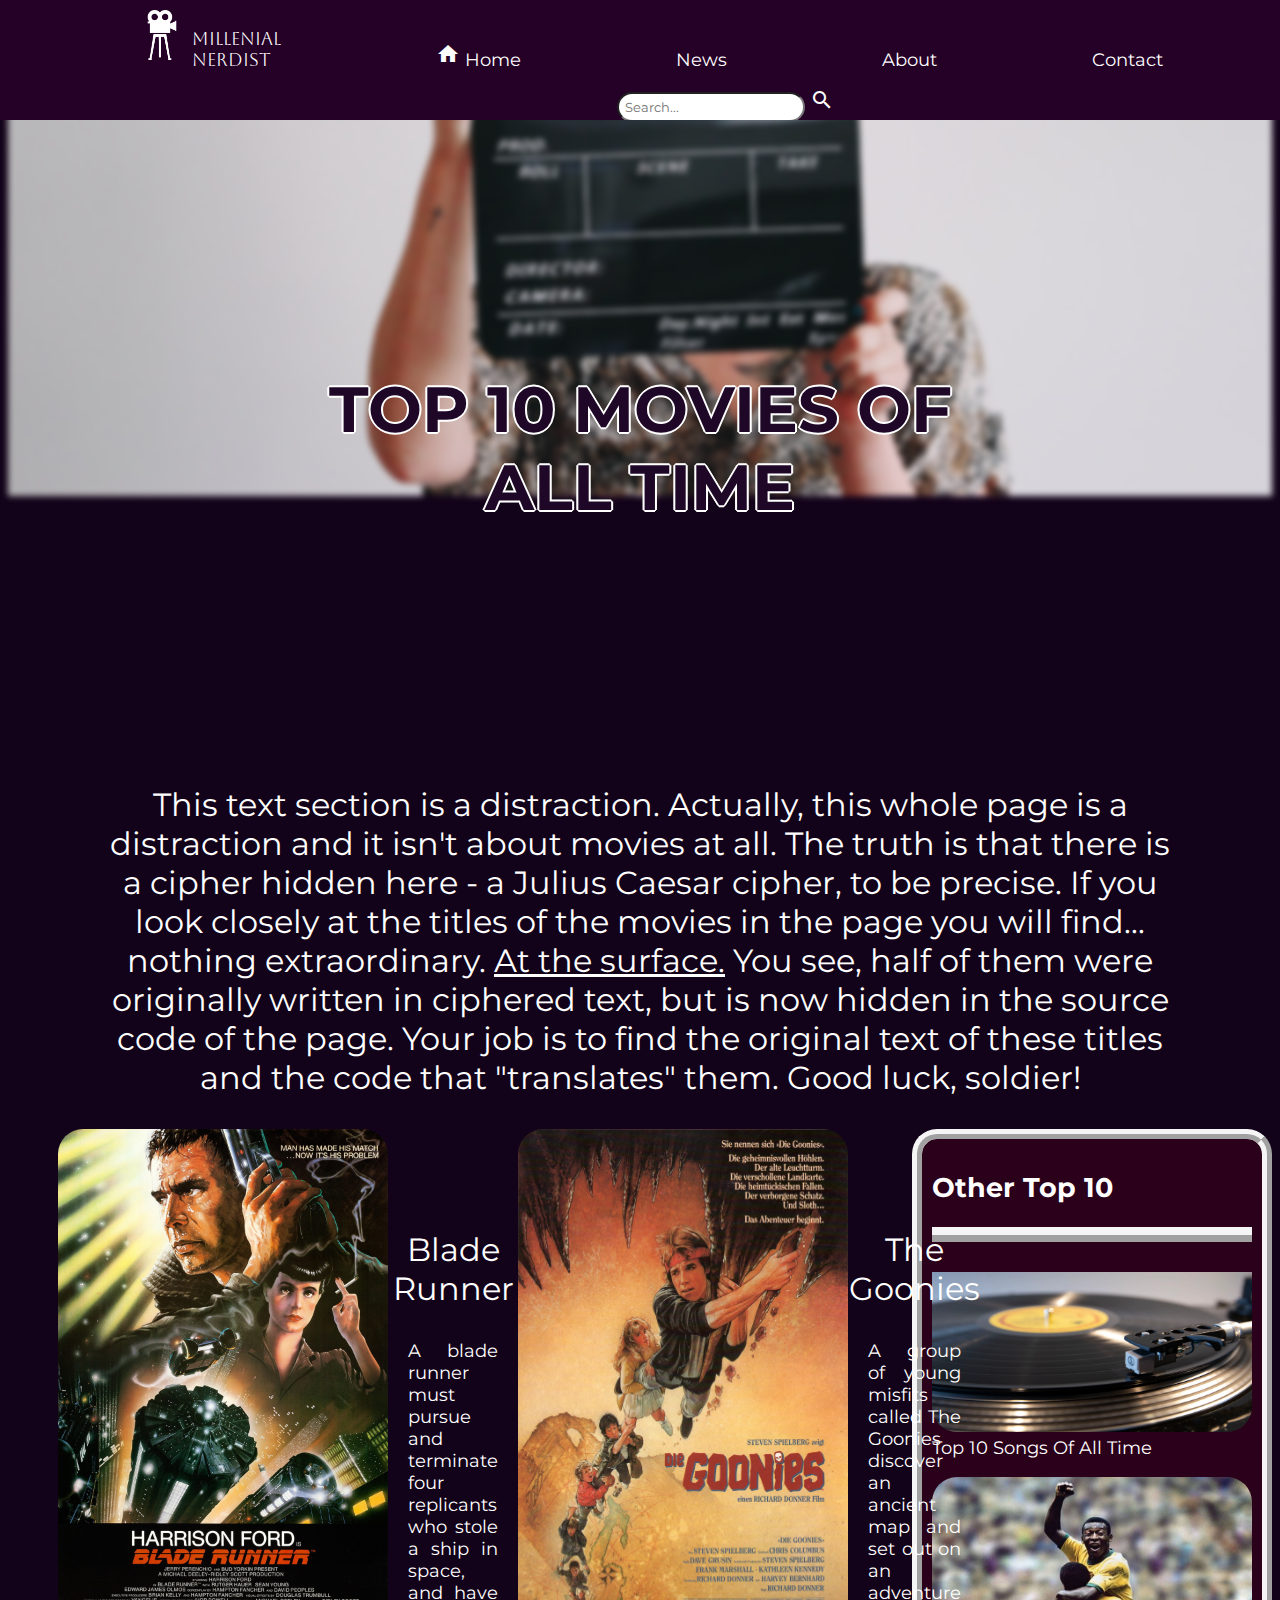
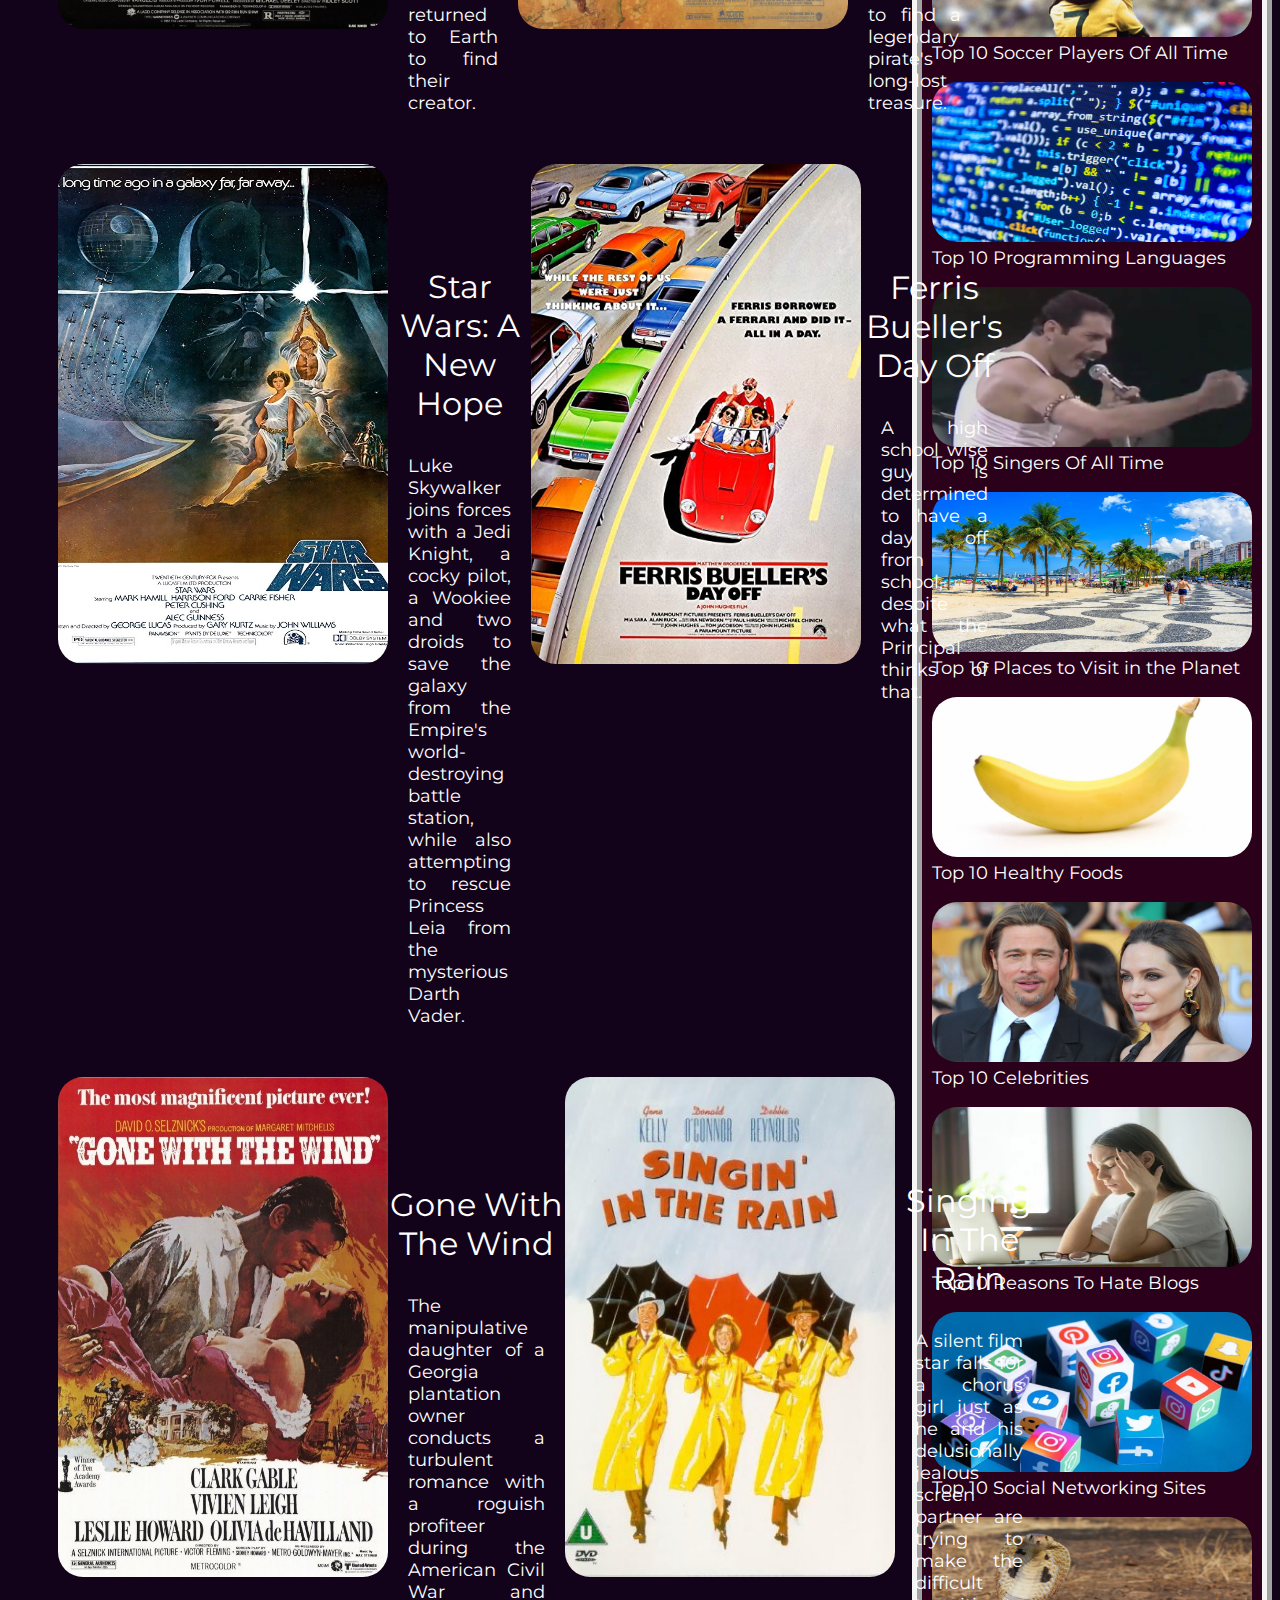
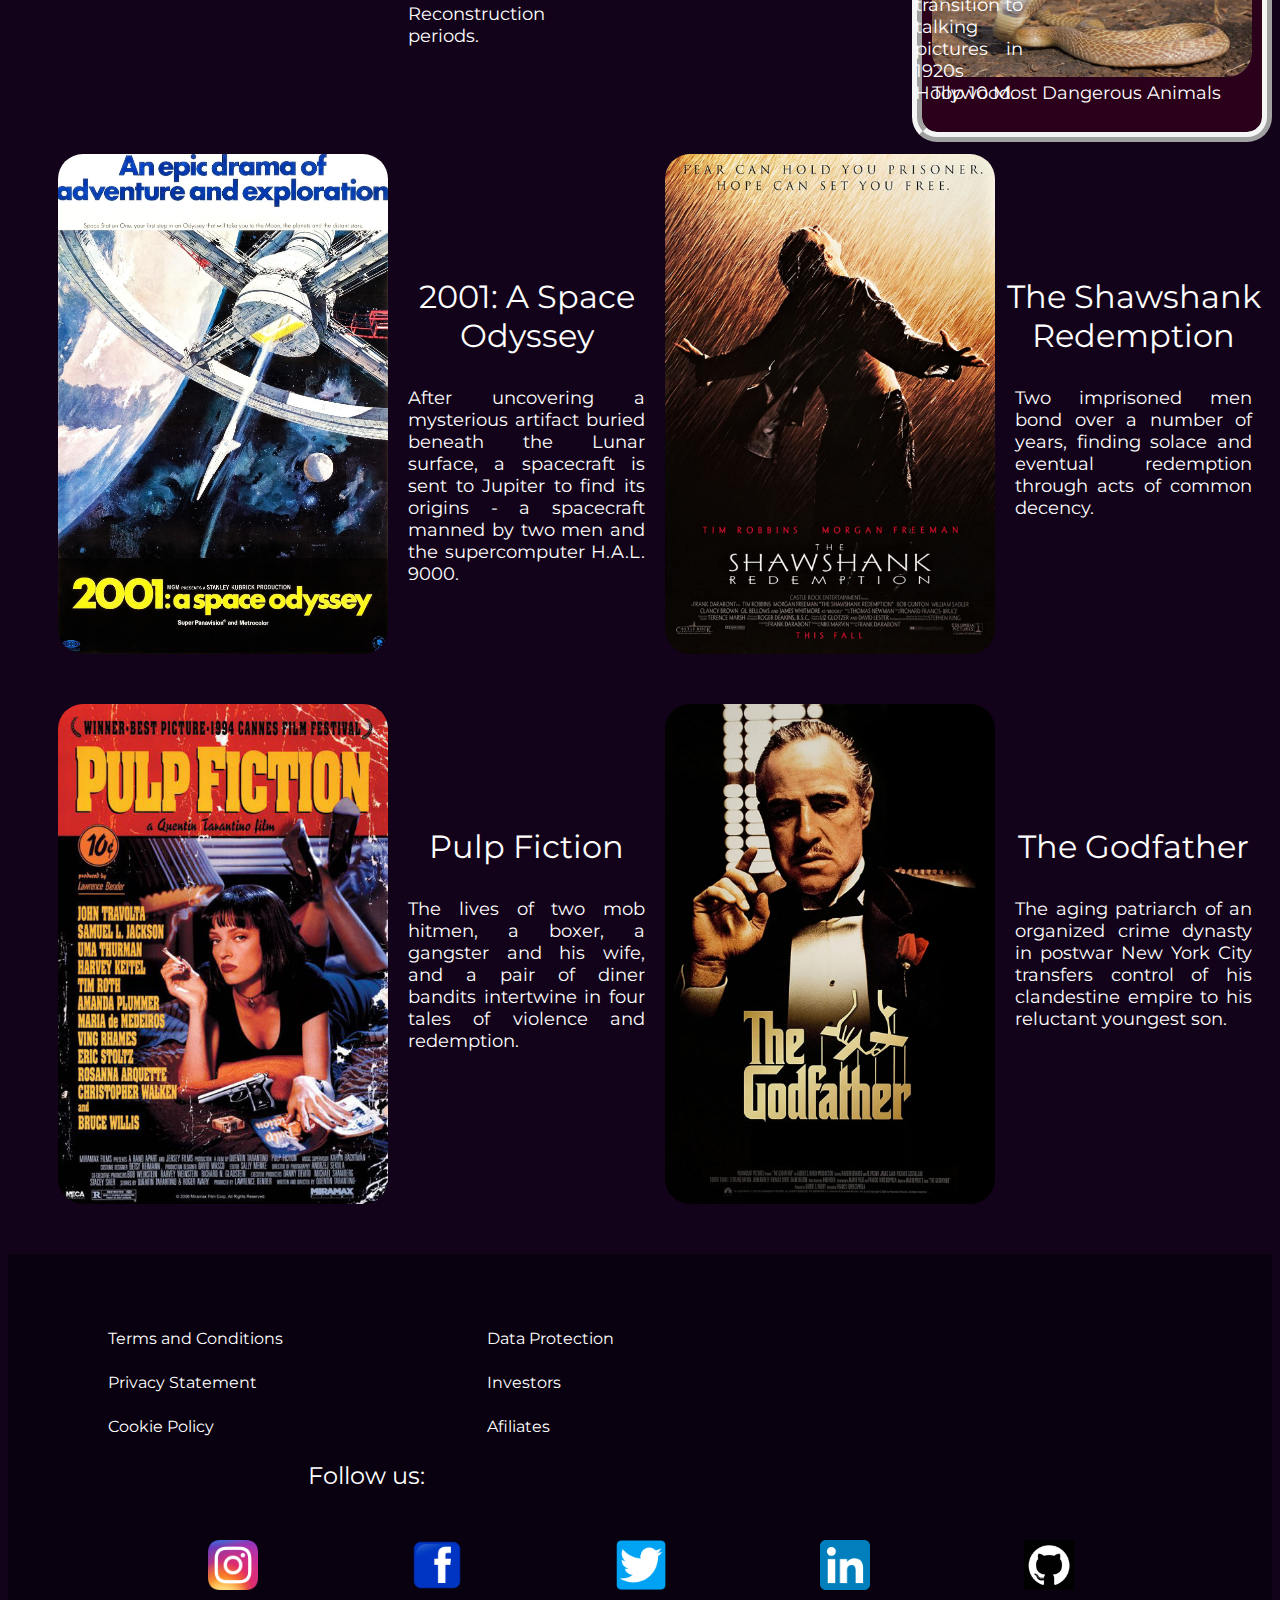
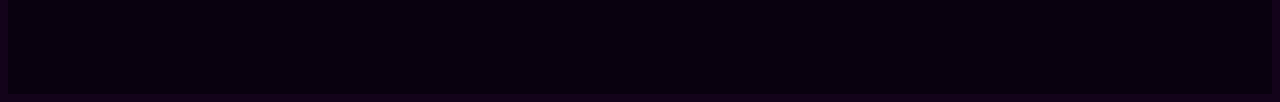
==== commit 2976f57e: "Change footer links and images" ====
--- a/src/index.html
+++ b/src/index.html
@@ -190,8 +190,8 @@
     </article>
 
 
-    <footer style="padding: 75px 0px;">
-      <div style="margin-left: 100px;">
+    <footer>
+      <div>
         <a href="../images/shrek.png" target="_blank">Terms and Conditions</a>
         <a href="../images/shrek.png" target="_blank">Privacy Statement</a>
         <a href="../images/shrek.png" target="_blank">Cookie Policy</a>
@@ -203,10 +203,11 @@
       </div>
       <div>
         <div>Follow us:</div>
-        <a href="../images/shrek.png" target="_blank"><img src="../images/instagram-icon.png" alt="instagram-icon" height="50px" width="50px"></a>
-        <a href="../images/shrek.png" target="_blank"><img src="../images/facebook-icon.png" alt="facebook-icon" height="50px" width="50px"></a>
+        <a href="https://www.instagram.com/matheusrocha_mus" target="_blank"><img src="../images/instagram-icon.png" alt="instagram-icon" height="50px" width="50px"></a>
+        <a href="https://www.facebook.com/matheus.caetanorocha" target="_blank"><img src="../images/facebook-icon.png" alt="facebook-icon" height="50px" width="50px"></a>
         <a href="../images/shrek.png" target="_blank"><img src="../images/twitter-icon.png" alt="twitter-icon" height="50px" width="50px"></a>
-        <a href="../images/shrek.png" target="_blank"><img src="../images/linkedin-icon.png" alt="linkedin-icon" height="50px" width="50px"></a>
+        <a href="https://www.linkedin.com/in/matheus-caetanorocha" target="_blank"><img src="../images/linkedin-icon.png" alt="linkedin-icon" height="50px" width="50px"></a>
+        <a href="https://www.github.com/matheusrocha-mus" target="_blank"><img src="../images/github-icon.png" alt="github-icon" height="50px" width="50px"></a>
       </div>
     </footer>
 
--- a/src/style.css
+++ b/src/style.css
@@ -98,6 +98,7 @@
 footer {
     background-color: rgb(9, 1, 15);
     font-size: medium;
+    padding: 75px 0px;
 }
 
 footer a {
@@ -111,6 +112,8 @@
 
 footer > div { display: inline-block; }
 
+footer div:first-child { margin-left: 100px; }
+
 footer div:last-child a {
     display: inline-block;
     margin-right: 150px;
